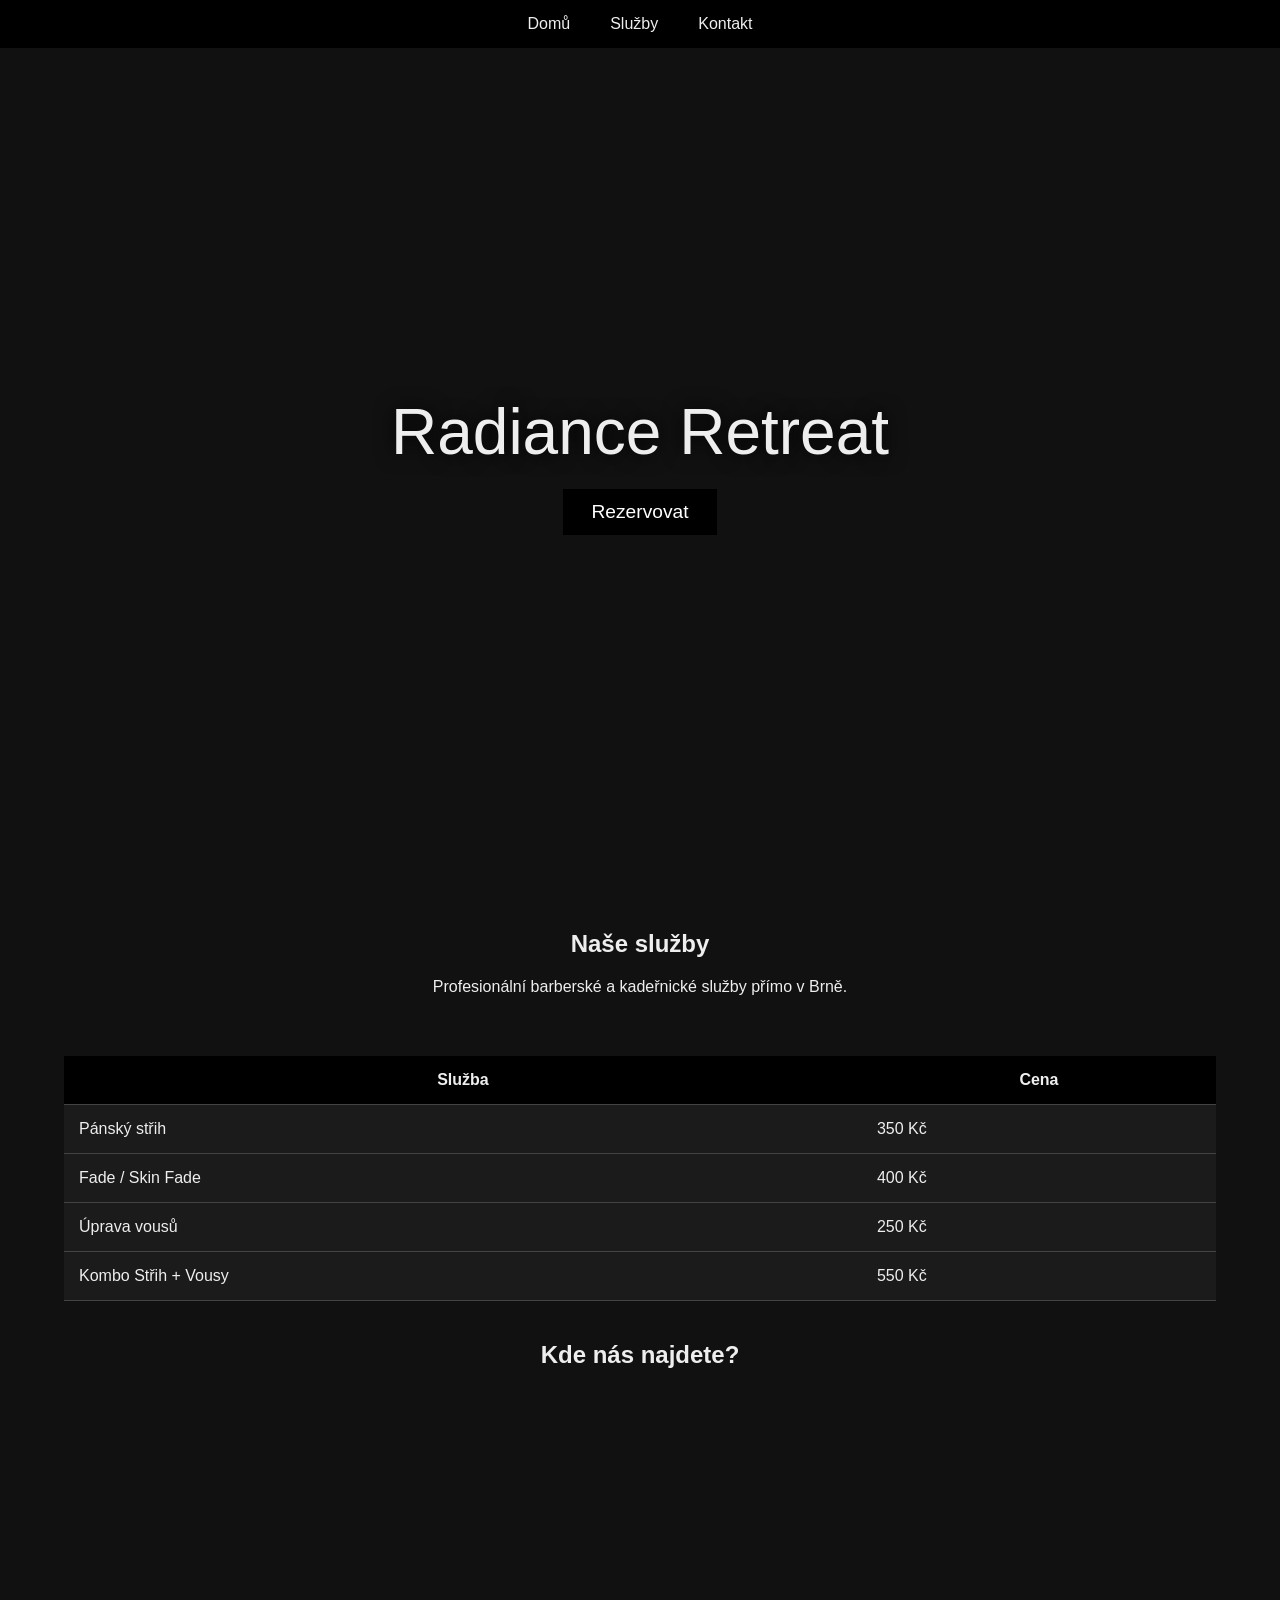
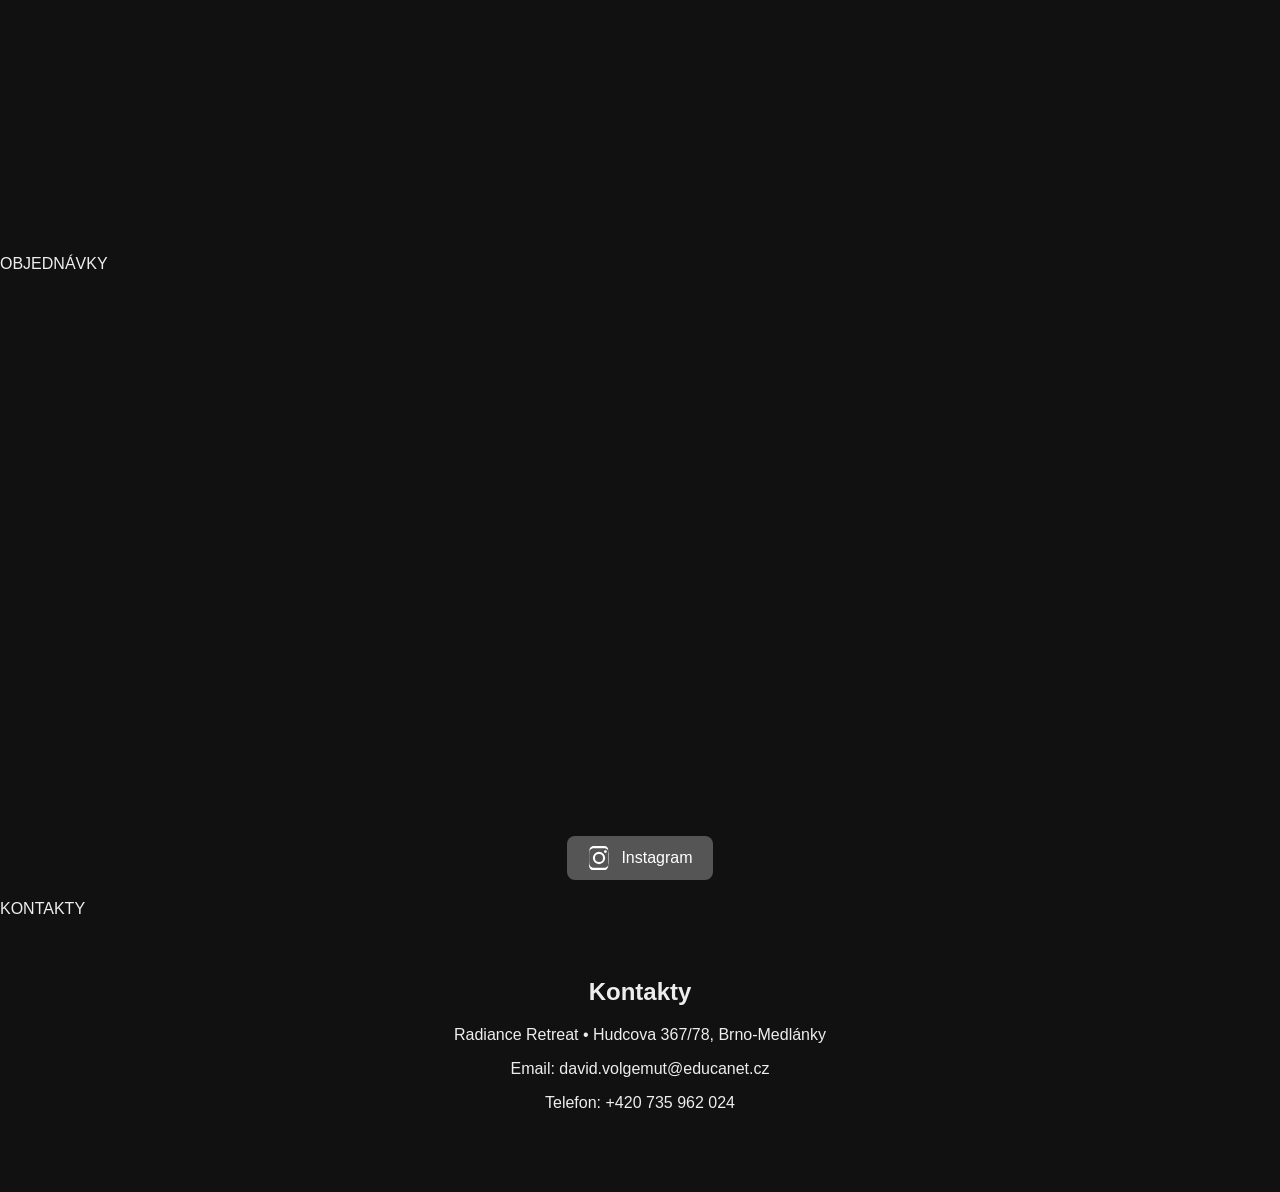
==== barbershop.html @ f61e6533 "Add files via upload" ====
<!DOCTYPE html>
<html>
 <head>
  <meta charset="utf-8"/>
  <meta content="width=device-width, initial-scale=1.0" name="viewport"/>
  <title>
   Radiance Retreat
  </title>
  <link href="barbershop.css" rel="stylesheet"/>
 </head>
 <body>
  <nav>
   <a href="#">
    Domů
   </a>
   <a href="#sluzby">
    Služby
   </a>
   <a href="#kontakt">
    Kontakt
   </a>
  </nav>
  <header>
   <h1>
    Radiance Retreat
   </h1>
   <button class="btn" onclick="document.getElementById('objednavky').scrollIntoView({behavior:'smooth'});">
    Rezervovat
   </button>
  </header>
  <section class="content" id="sluzby">
   <h2>
    Naše služby
   </h2>
   <p>
    Profesionální barberské a kadeřnické služby přímo v Brně.
   </p>
  </section>
  <table>
   <tr>
    <th>
     Služba
    </th>
    <th>
     Cena
    </th>
   </tr>
   <tr>
    <td>
     Pánský střih
    </td>
    <td>
     350 Kč
    </td>
   </tr>
   <tr>
    <td>
     Fade / Skin Fade
    </td>
    <td>
     400 Kč
    </td>
   </tr>
   <tr>
    <td>
     Úprava vousů
    </td>
    <td>
     250 Kč
    </td>
   </tr>
   <tr>
    <td>
     Kombo Střih + Vousy
    </td>
    <td>
     550 Kč
    </td>
   </tr>
  </table>
  <h2 style="text-align:center;">
   Kde nás najdete?
  </h2>
  <div style="width: 700px; max-width: 100%; margin: 0 auto;">
   <iframe frameborder="0" height="466" src="https://mapy.com/s/rajuzubupo" style="border:none; display:block; width:100%;" width="700">
   </iframe>
  </div>
  OBJEDNÁVKY
  <div id="objednavky">
  </div>
  <iframe allow="geolocation; microphone; camera; fullscreen; payment" allowtransparency="true" frameborder="0" id="JotFormIFrame-253162556598064" onload="window.parent.scrollTo(0,0)" scrolling="no" src="https://form.jotform.com/253162556598064" style="min-width:100%;max-width:100%;height:539px;border:none;" title="Rezervace">
  </iframe>
  <script src="https://cdn.jotfor.ms/s/umd/latest/for-form-embed-handler.js">
  </script>
  <script>
   window.jotformEmbedHandler("iframe[id='JotFormIFrame-253162556598064']", "https://form.jotform.com/")
  </script>
  <script>
   window.jotformEmbedHandler("iframe[id='JotFormIFrame-253162556598064']", "https://form.jotform.com/")
  </script>
  <script>
   window.jotformEmbedHandler("iframe[id='JotFormIFrame-253162556598064']", "https://form.jotform.com/")
  </script>
  <script>
   window.jotformEmbedHandler(
    "iframe[id='JotFormIFrame-253162556598064']",
    "https://form.jotform.com/"
  );
  </script>
  <div style="text-align: center; margin: 20px 0;">
   <a href="https://www.instagram.com/radiance_retreat_brno/" style="text-decoration: none;" target="_blank">
    <button style="
      display: inline-flex;
      align-items: center;
      background-color: #555; /* šedá barva */
      color: white;
      border: none;
      padding: 10px 20px;
      border-radius: 8px;
      cursor: pointer;
      font-size: 16px;
      gap: 10px;
    ">
     <svg fill="white" height="24" viewbox="0 0 24 24" width="24" xmlns="http://www.w3.org/2000/svg">
      <path d="M12 2.163c3.204 0 3.584.012 4.849.07 1.366.062 2.633.332 3.608 1.308.975.975 1.245 2.242 1.308 3.608.058 1.265.07 1.645.07 4.849s-.012 3.584-.07 4.849c-.062 1.366-.332 2.633-1.308 3.608-.975.975-2.242 1.245-3.608 1.308-1.265.058-1.645.07-4.849.07s-3.584-.012-4.849-.07c-1.366-.062-2.633-.332-3.608-1.308-.975-.975-1.245-2.242-1.308-3.608C2.175 15.584 2.163 15.204 2.163 12s.012-3.584.07-4.849c.062-1.366.332-2.633 1.308-3.608.975-.975 2.242-1.245 3.608-1.308C8.416 2.175 8.796 2.163 12 2.163zm0-2.163C8.741 0 8.332.013 7.052.072 5.772.13 4.642.383 3.678 1.347c-.964.964-1.217 2.094-1.275 3.374C2.013 5.668 2 6.077 2 9.335v5.33c0 3.258.013 3.667.072 4.947.058 1.28.311 2.41 1.275 3.374.964.964 2.094 1.217 3.374 1.275 1.28.058 1.689.072 4.947.072s3.667-.013 4.947-.072c1.28-.058 2.41-.311 3.374-1.275.964-.964 1.217-2.094 1.275-3.374.058-1.28.072-1.689.072-4.947v-5.33c0-3.258-.013-3.667-.072-4.947-.058-1.28-.311-2.41-1.275-3.374-.964-.964-2.094-1.217-3.374-1.275C15.667.013 15.258 0 12 0zm0 5.838a6.162 6.162 0 1 0 0 12.324 6.162 6.162 0 0 0 0-12.324zm0 10.162a3.999 3.999 0 1 1 0-7.998 3.999 3.999 0 0 1 0 7.998zm6.406-11.845a1.44 1.44 0 1 0 0 2.881 1.44 1.44 0 0 0 0-2.881z">
      </path>
     </svg>
     Instagram
    </button>
   </a>
  </div>
  KONTAKTY
  <section class="content" id="kontakt" style="margin-bottom:80px;">
   <h2>
    Kontakty
   </h2>
   <p>
    Radiance Retreat • Hudcova 367/78, Brno-Medlánky
   </p>
   <p>
    Email: david.volgemut@educanet.cz
   </p>
   <p>
    Telefon: +420 735 962 024
   </p>
  </section>
 </body>
</html>
---- barbershop.css ----
html {
  scroll-behavior: smooth;
}

body {
      margin: 0;
      font-family: Arial, sans-serif;
      background-color: #111;
      color: #eee;
    }

    header {
      height: 90vh;
      background: url('https://images.unsplash.com/photo-1503951914875-452162b0f3f1?auto=format&fit=crop&w=1600&q=80') center/cover no-repeat;
      display: flex;
      flex-direction: column;
      justify-content: center;
      align-items: center;
      text-align: center;
      margin-top: 60px;
    }

    header h1 {
      font-size: 4rem;
      font-weight: 300;
      margin: 0;
      text-shadow: 0 0 20px #000;
    }

    .btn {
      margin-top: 20px;
      padding: 12px 28px;
      font-size: 1.2rem;
      border: none;
      background: #000;
      color: #fff;
      cursor: pointer;
      transition: 0.3s;
    }

    .btn:hover {
      background: #333;
    }

    nav {
      width: 100%;
      background: #000;
      display: flex;
      justify-content: center;
      gap: 40px;
      padding: 15px 0;
      position: fixed;
      top: 0;
      left: 0;
      z-index: 10;
    }

    nav a {
      color: #eee;
      text-decoration: none;
      font-size: 1rem;
    }

    .content {
      max-width: 800px;
      margin: 60px auto;
      padding: 0 20px;
      text-align: center;
    }

    table {
      width: 90%;
      margin: 40px auto;
      border-collapse: collapse;
      background: #1b1b1b;
    }

    th, td {
      padding: 15px;
      border-bottom: 1px solid #444;
    }

    th {
      background: #000;
    }

    .social-btn {
      display: block;
      width: 200px;
      margin: 30px auto;
      padding: 12px 20px;
      background: #000;
      color: #fff;
      text-align: center;
      text-decoration: none;
      transition: 0.3s;
    }

    .social-btn:hover {
      background: #333;
    }
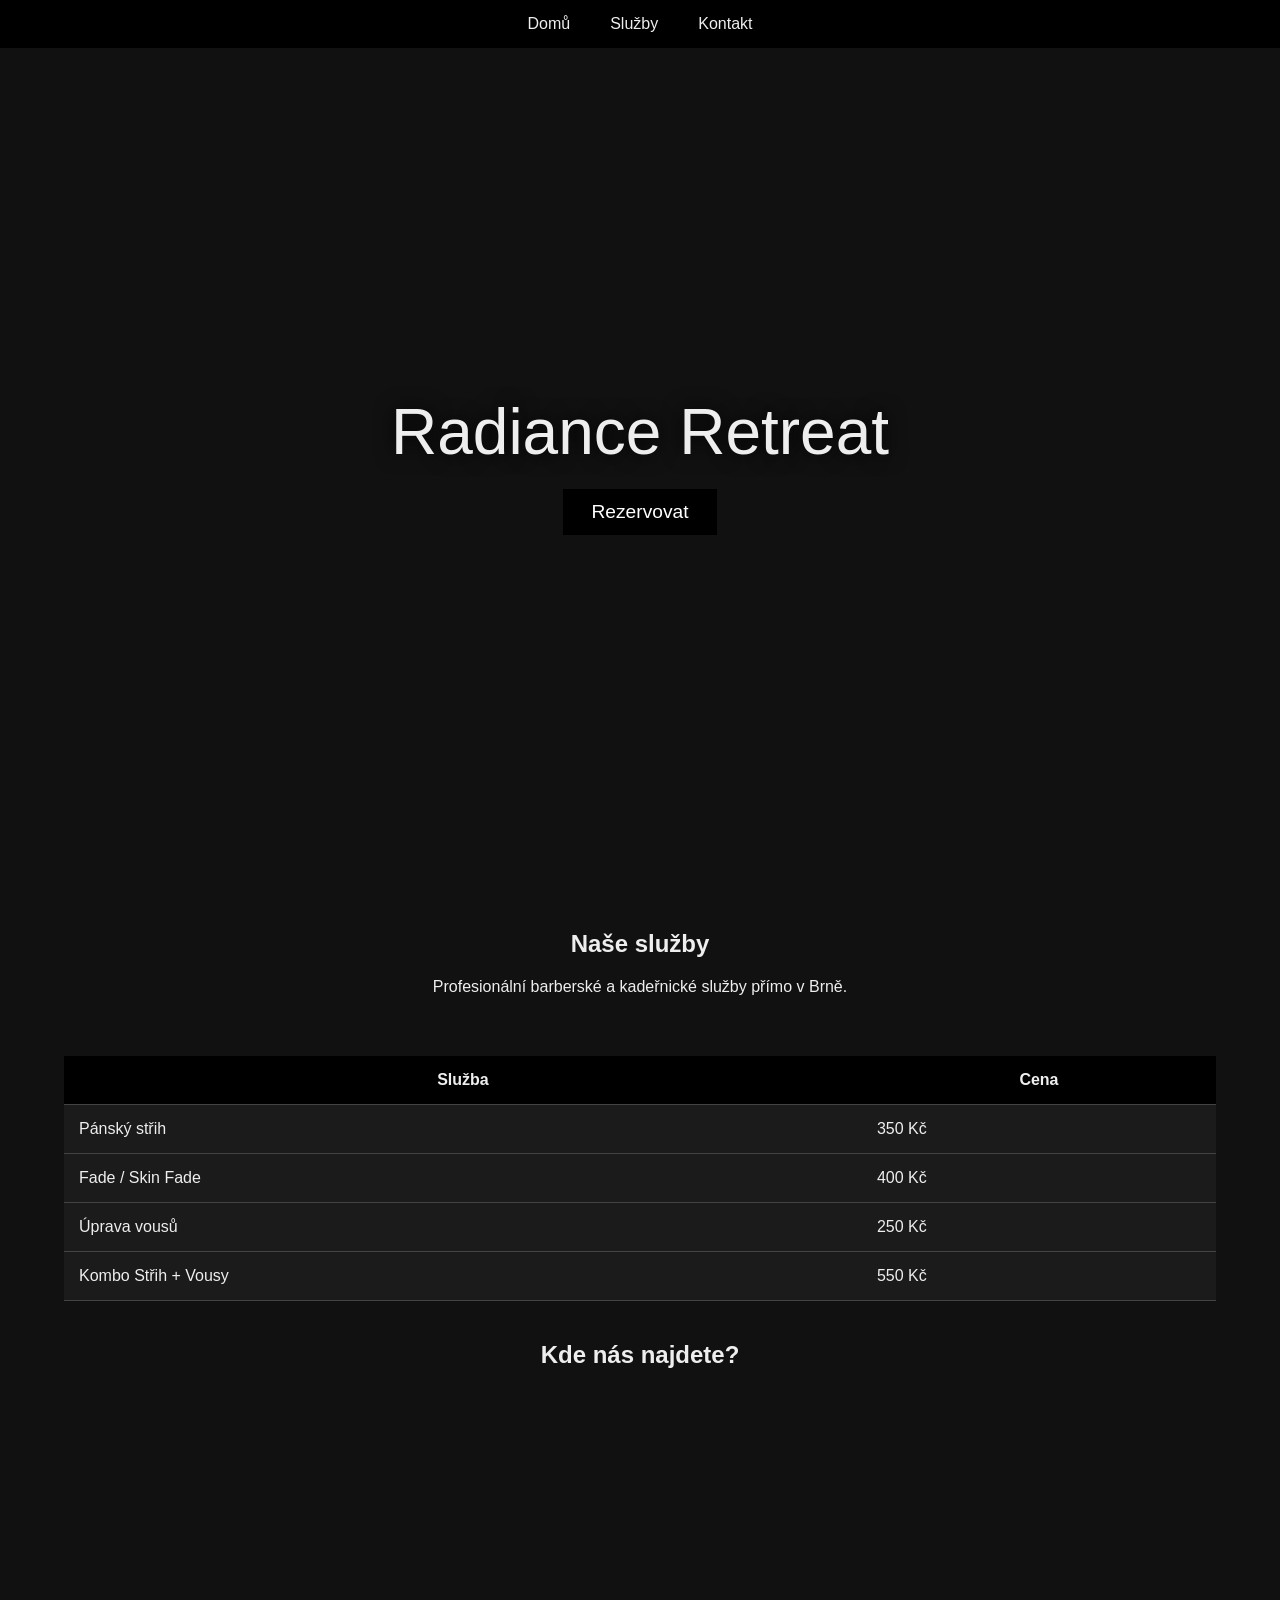
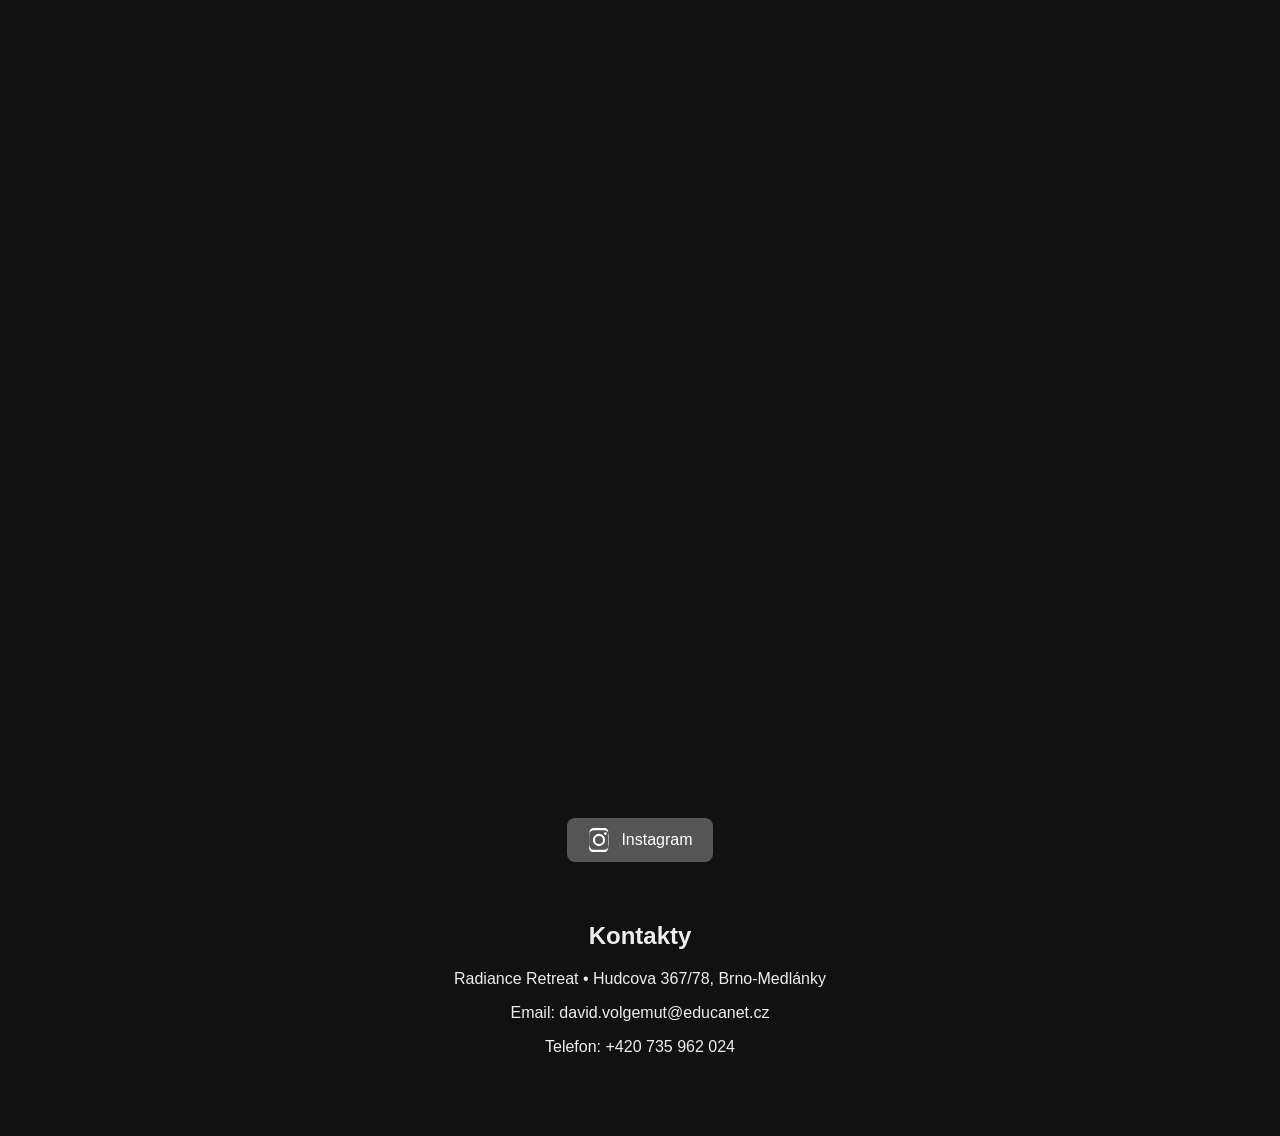
==== commit 782a981e: "Remove 'OBJEDNÁVKY' and 'KONTAKTY' labels from HTML" ====
--- a/barbershop.html
+++ b/barbershop.html
@@ -85,7 +85,6 @@
    <iframe frameborder="0" height="466" src="https://mapy.com/s/rajuzubupo" style="border:none; display:block; width:100%;" width="700">
    </iframe>
   </div>
-  OBJEDNÁVKY
   <div id="objednavky">
   </div>
   <iframe allow="geolocation; microphone; camera; fullscreen; payment" allowtransparency="true" frameborder="0" id="JotFormIFrame-253162556598064" onload="window.parent.scrollTo(0,0)" scrolling="no" src="https://form.jotform.com/253162556598064" style="min-width:100%;max-width:100%;height:539px;border:none;" title="Rezervace">
@@ -129,7 +128,6 @@
     </button>
    </a>
   </div>
-  KONTAKTY
   <section class="content" id="kontakt" style="margin-bottom:80px;">
    <h2>
     Kontakty
